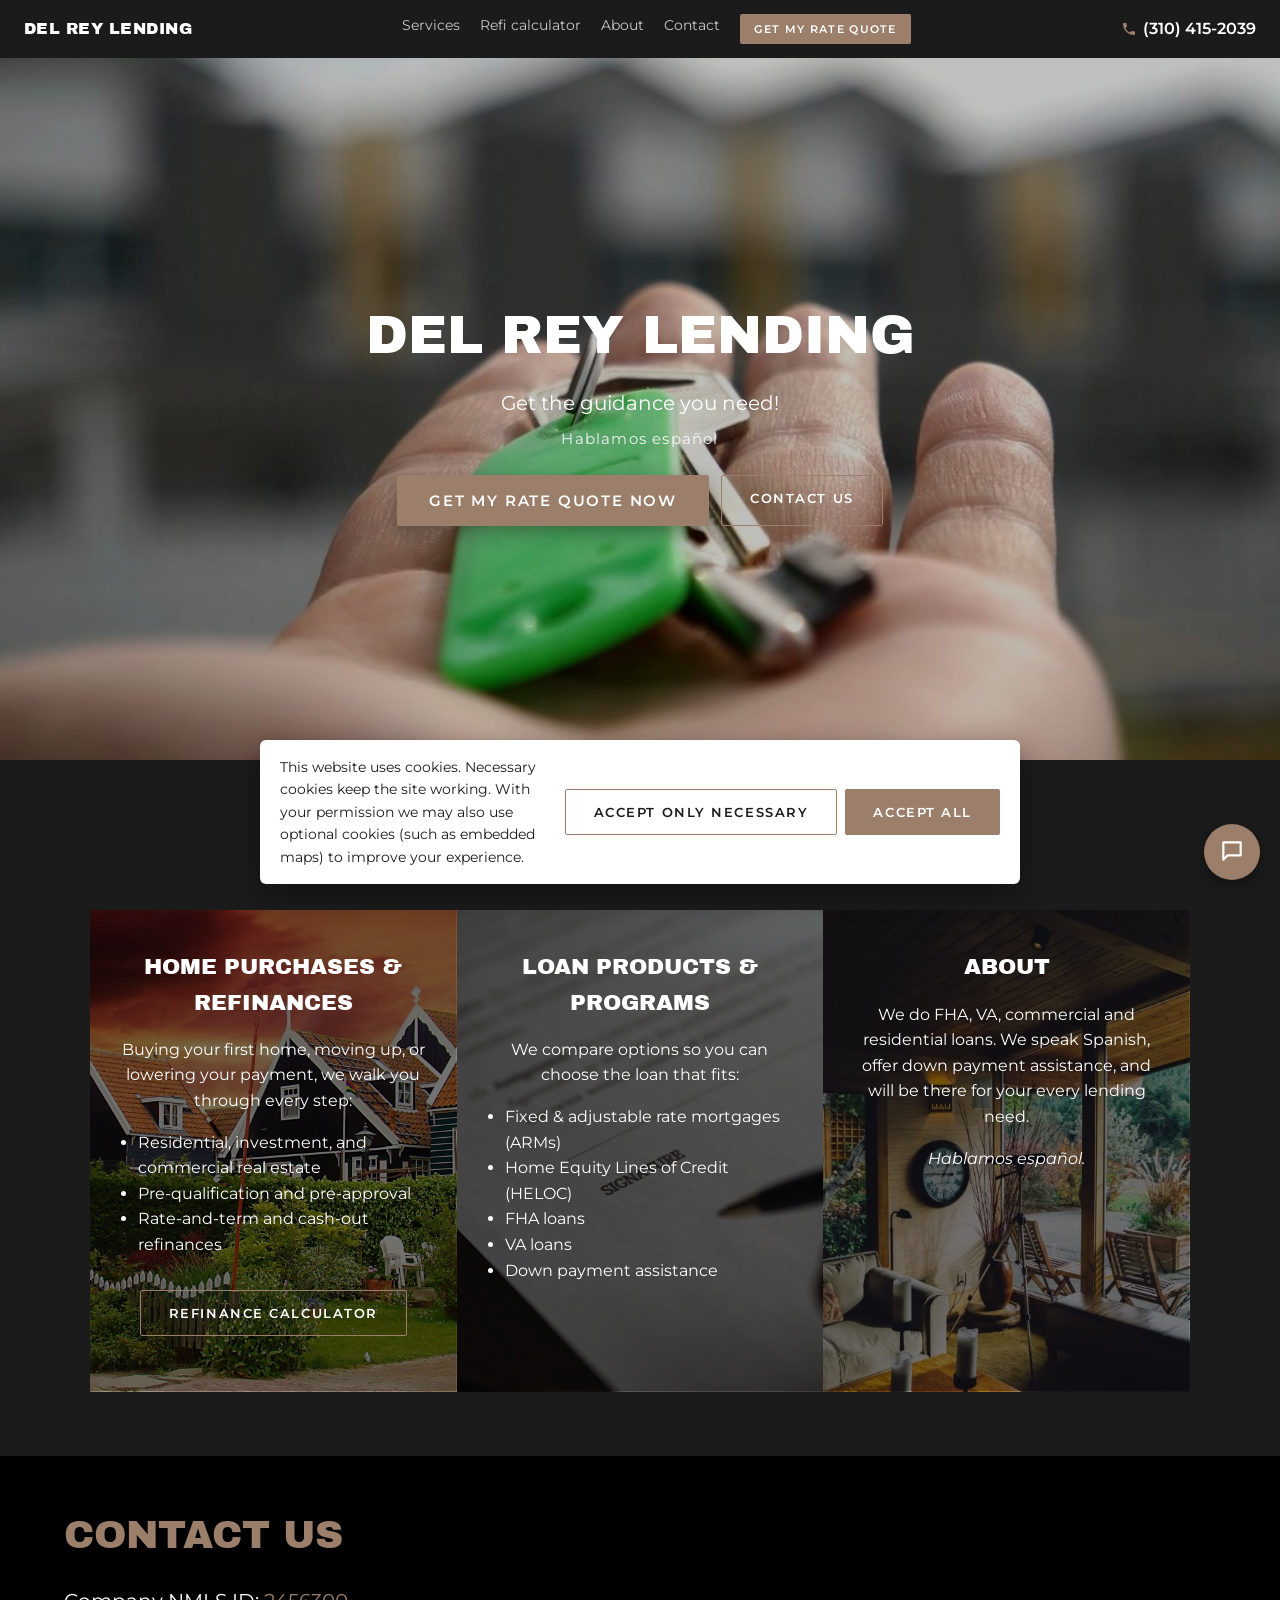
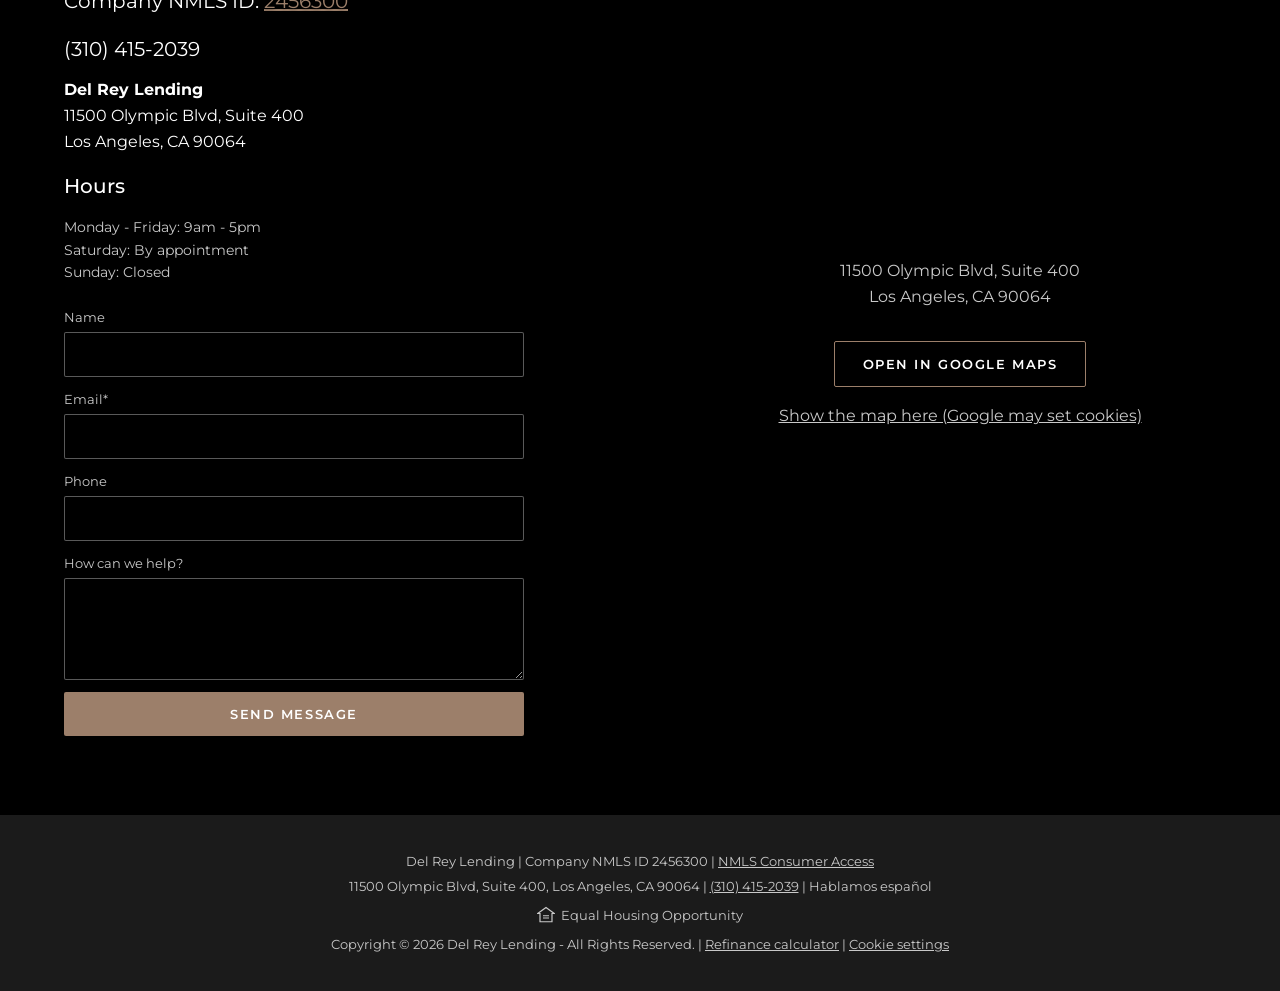
==== index.html @ fbd2c6ee "Del Rey Lending static site: quote wizard, refinance calculator, FAQ chat, cookie consent Co-Authore" ====
<!doctype html>
<html lang="en">
<head>
  <meta charset="utf-8">
  <meta name="viewport" content="width=device-width, initial-scale=1">
  <title>Del Rey Lending | Home Purchase &amp; Refinance Loans in Los Angeles</title>
  <meta name="description" content="Del Rey Lending (Company NMLS #2456300) helps Los Angeles families with home purchases, refinances, FHA, VA, fixed and adjustable rate mortgages.">
  <link rel="icon" href="data:image/svg+xml,%3Csvg xmlns='http://www.w3.org/2000/svg' viewBox='0 0 32 32'%3E%3Crect width='32' height='32' rx='6' fill='%239c7f6a'/%3E%3Cpath d='M6 16 16 7l10 9v9H6z' fill='%23fff'/%3E%3C/svg%3E">
  <link rel="preconnect" href="https://fonts.googleapis.com">
  <link rel="preconnect" href="https://fonts.gstatic.com" crossorigin>
  <link href="https://fonts.googleapis.com/css2?family=Archivo+Black&family=Montserrat:wght@400;500;600&display=swap" rel="stylesheet">
  <link rel="stylesheet" href="styles.css">
</head>
<body>
  <header class="topbar">
    <a href="#top" class="brand">DEL REY LENDING</a>
    <nav>
      <a href="#services">Services</a>
      <a href="refinance.html" data-calc>Refi calculator</a>
      <a href="#about">About</a>
      <a href="#contact">Contact</a>
      <button type="button" class="btn btn-small" data-quote>Get my rate quote</button>
    </nav>
    <a class="phone" href="tel:+13104152039" aria-label="Call (310) 415-2039"><svg viewBox="0 0 24 24" aria-hidden="true"><path d="M6.6 10.8a15.1 15.1 0 0 0 6.6 6.6l2.2-2.2a1 1 0 0 1 1-.25 11.4 11.4 0 0 0 3.6.57 1 1 0 0 1 1 1V20a1 1 0 0 1-1 1A17 17 0 0 1 3 4a1 1 0 0 1 1-1h3.5a1 1 0 0 1 1 1c0 1.25.2 2.45.57 3.57a1 1 0 0 1-.25 1z" fill="currentColor"/></svg>(310) 415-2039</a>
  </header>

  <main id="top">
    <section class="hero" style="background-image:linear-gradient(rgba(0,0,0,.25),rgba(0,0,0,.25)),url('img/hero.jpg')">
      <h1>Del Rey Lending</h1>
      <p>Get the guidance you need!</p>
      <p class="hero-es">Hablamos español</p>
      <div class="hero-actions">
        <button type="button" class="btn btn-quote" data-quote>Get my rate quote now</button>
        <a class="btn btn-ghost" href="#contact">Contact us</a>
      </div>
    </section>

    <section id="services" class="services">
      <h2>Services</h2>
      <div class="cards">
        <article class="card" style="background-image:linear-gradient(rgba(0,0,0,.55),rgba(0,0,0,.55)),url('img/services.jpg')">
          <h3>Home Purchases &amp; Refinances</h3>
          <p>Buying your first home, moving up, or lowering your payment, we walk you through every step:</p>
          <ul>
            <li>Residential, investment, and commercial real estate</li>
            <li>Pre-qualification and pre-approval</li>
            <li>Rate-and-term and cash-out refinances</li>
          </ul>
          <p><a class="btn btn-ghost card-btn" href="refinance.html" data-calc>Refinance calculator</a></p>
        </article>
        <article class="card" style="background-image:linear-gradient(rgba(0,0,0,.55),rgba(0,0,0,.55)),url('img/loans.jpg')">
          <h3>Loan Products &amp; Programs</h3>
          <p>We compare options so you can choose the loan that fits:</p>
          <ul>
            <li>Fixed &amp; adjustable rate mortgages (ARMs)</li>
            <li>Home Equity Lines of Credit (HELOC)</li>
            <li>FHA loans</li>
            <li>VA loans</li>
            <li>Down payment assistance</li>
          </ul>
        </article>
        <article id="about" class="card" style="background-image:linear-gradient(rgba(0,0,0,.55),rgba(0,0,0,.55)),url('img/about.jpg')">
          <h3>About</h3>
          <p>We do FHA, VA, commercial and residential loans. We speak Spanish, offer down payment assistance, and will be there for your every lending need.</p>
          <p class="es">Hablamos español.</p>
        </article>
      </div>
    </section>


    <section id="contact" class="contact" style="background-image:linear-gradient(rgba(0,0,0,.55),rgba(0,0,0,.55)),url('img/hero.jpg')">
      <div class="contact-info">
        <h2>Contact us</h2>
        <p class="nmls">Company NMLS ID: <a href="https://www.nmlsconsumeraccess.org/EntityDetails.aspx/COMPANY/2456300" target="_blank" rel="noopener">2456300</a></p>
        <p class="contact-phone"><a href="tel:+13104152039">(310) 415-2039</a></p>
        <address>
          <strong>Del Rey Lending</strong><br>
          11500 Olympic Blvd, Suite 400<br>
          Los Angeles, CA 90064
        </address>
        <h4>Hours</h4>
        <p class="hours">Monday - Friday: 9am - 5pm<br>Saturday: By appointment<br>Sunday: Closed</p>

        <form id="contact-form" class="contact-form" novalidate>
          <label>Name<input name="name" autocomplete="name" required></label>
          <label>Email*<input name="email" type="email" autocomplete="email" required></label>
          <label>Phone<input name="phone" type="tel" autocomplete="tel"></label>
          <label>How can we help?<textarea name="message" rows="4"></textarea></label>
          <label class="hp" aria-hidden="true">Leave blank<input name="company" tabindex="-1" autocomplete="off"></label>
          <button class="btn" type="submit">Send message</button>
          <p class="form-status" role="status"></p>
        </form>
      </div>
      <div class="map" id="map">
        <div class="map-placeholder">
          <p>11500 Olympic Blvd, Suite 400<br>Los Angeles, CA 90064</p>
          <a class="btn btn-ghost" href="https://www.google.com/maps/search/?api=1&query=11500+Olympic+Blvd+Suite+400+Los+Angeles+CA+90064" target="_blank" rel="noopener">Open in Google Maps</a>
          <button type="button" class="linklike" id="load-map">Show the map here (Google may set cookies)</button>
        </div>
      </div>
    </section>
  </main>

  <footer class="footer">
    <p>Del Rey Lending | Company NMLS ID 2456300 | <a href="https://www.nmlsconsumeraccess.org/EntityDetails.aspx/COMPANY/2456300" target="_blank" rel="noopener">NMLS Consumer Access</a></p>
    <p>11500 Olympic Blvd, Suite 400, Los Angeles, CA 90064 | <a href="tel:+13104152039">(310) 415-2039</a> | Hablamos español</p>
    <p class="eho"><svg viewBox="0 0 24 24" aria-hidden="true"><path d="M12 2 1 10h3v11h16V10h3z" fill="none" stroke="currentColor" stroke-width="1.6"/><path d="M8 13h8M8 16h8" stroke="currentColor" stroke-width="1.6"/></svg> Equal Housing Opportunity</p>
    <p>Copyright &copy; <span id="year"></span> Del Rey Lending - All Rights Reserved. | <a href="refinance.html" data-calc>Refinance calculator</a> | <button type="button" class="linklike" id="cookie-settings">Cookie settings</button></p>
  </footer>

  <!-- Cookie consent -->
  <div class="cookie" id="cookie" role="dialog" aria-live="polite" aria-label="Cookie consent" hidden>
    <p>This website uses cookies. Necessary cookies keep the site working. With your permission we may also use optional cookies (such as embedded maps) to improve your experience.</p>
    <div class="cookie-actions">
      <button type="button" class="btn btn-ghost" data-consent="necessary">Accept only necessary</button>
      <button type="button" class="btn" data-consent="all">Accept all</button>
    </div>
  </div>

  <!-- Rate quote wizard -->
  <div class="quote-backdrop" id="quote" hidden>
    <section class="quote" role="dialog" aria-modal="true" aria-labelledby="quote-title">
      <button type="button" class="quote-close" id="quote-close" aria-label="Close">&times;</button>
      <div class="quote-progress"><span id="quote-bar"></span></div>
      <form id="quote-form" novalidate>
        <div class="quote-step" id="quote-step"></div>
        <p class="quote-error" role="alert"></p>
        <div class="quote-nav">
          <button type="button" class="btn btn-ghost" id="quote-back">Back</button>
          <button type="submit" class="btn" id="quote-next">Next</button>
        </div>
      </form>
      <p class="quote-foot">Free, no obligation, and no credit check to get a quote. Prefer to talk? Call <a href="tel:+13104152039">(310) 415-2039</a>. Company NMLS ID 2456300. Equal Housing Opportunity.</p>
    </section>
  </div>

  <!-- Refinance calculator popup (the calculator itself lives in refinance.html) -->
  <div class="calc-backdrop" id="calc-modal" hidden>
    <section class="calc-pop" role="dialog" aria-modal="true" aria-label="Refinance calculator">
      <button type="button" class="quote-close" id="calc-close" aria-label="Close">&times;</button>
      <iframe id="calc-frame" title="Refinance calculator"></iframe>
    </section>
  </div>

  <!-- Chat -->
  <button class="chat-launch" id="chat-launch" aria-label="Open chat" aria-expanded="false">
    <svg viewBox="0 0 24 24" aria-hidden="true"><path d="M4 4h16v12H8l-4 4z" fill="none" stroke="currentColor" stroke-width="2" stroke-linejoin="round"/></svg>
  </button>
  <section class="chat" id="chat" aria-label="Chat with Del Rey Lending" hidden>
    <header class="chat-head">
      <div><strong>Del Rey Lending</strong><span>Ask us anything about home loans</span></div>
      <button type="button" class="chat-close" id="chat-close" aria-label="Close chat">&times;</button>
    </header>
    <div class="chat-log" id="chat-log" aria-live="polite"></div>
    <div class="chat-chips" id="chat-chips"></div>
    <form class="chat-input" id="chat-input">
      <input id="chat-text" placeholder="Type a question..." autocomplete="off" aria-label="Your question">
      <button type="submit" aria-label="Send">&#10148;</button>
    </form>
  </section>

  <script src="app.js"></script>
</body>
</html>
---- styles.css ----
:root {
  --accent: #9c7f6a;
  --accent-dark: #7f6553;
  --bg: #1b1b1b;
  --bg-deep: #000;
  --text: #fff;
  --muted: #c9c9c9;
  --head: "Archivo Black", Arial, sans-serif;
  --body: "Montserrat", Arial, sans-serif;
}

* { box-sizing: border-box; }
html { scroll-behavior: smooth; }
body { margin: 0; background: var(--bg); color: var(--text); font-family: var(--body); line-height: 1.6; }
a { color: inherit; }
h1, h2, h3 { font-family: var(--head); font-weight: 400; text-transform: uppercase; margin: 0 0 .5em; }
h2 { color: var(--accent); font-size: clamp(28px, 4vw, 39px); text-align: center; }

.topbar { position: sticky; top: 0; z-index: 20; display: flex; justify-content: space-between; align-items: center; gap: 16px; padding: 14px 24px; background: var(--bg); }
.brand { font-family: var(--head); text-decoration: none; letter-spacing: .03em; }
.topbar nav { display: flex; gap: 20px; font-size: 14px; }
.topbar nav a { text-decoration: none; color: var(--muted); }
.topbar nav a:hover { color: var(--text); }

.btn { display: inline-block; border: 0; cursor: pointer; padding: 14px 28px; background: var(--accent); color: #fff; font: 600 13px var(--body); letter-spacing: .12em; text-transform: uppercase; text-decoration: none; border-radius: 2px; }
.btn:hover { background: var(--accent-dark); }
.btn-ghost { background: transparent; border: 1px solid var(--accent); }
.btn-ghost:hover { background: rgba(156,127,106,.2); }
.linklike { background: none; border: 0; padding: 0; color: inherit; font: inherit; text-decoration: underline; cursor: pointer; }

.hero { min-height: 78vh; display: flex; flex-direction: column; align-items: center; justify-content: center; text-align: center; padding: 60px 16px; background: center/cover no-repeat; }
.hero h1 { font-size: clamp(34px, 6vw, 54px); color: #fff; margin: 0; }
.hero p { font-size: 20px; margin: 8px 0 24px; }

.services { padding: 64px 24px; }
.cards { display: grid; grid-template-columns: repeat(3, 1fr); max-width: 1100px; margin: 24px auto 0; }
.card { min-height: 460px; padding: 40px 28px; background: center/cover no-repeat; text-align: center; }
.card h3 { font-size: 22px; }
.card ul { text-align: left; display: inline-block; margin: 0; padding-left: 20px; }

.contact { display: grid; grid-template-columns: 1fr 1fr; background: var(--bg-deep) center/cover no-repeat fixed; }
.contact-info { text-shadow: 0 1px 3px rgba(0,0,0,.6); }
.contact-form input, .contact-form textarea { background: rgba(0,0,0,.45); border-color: rgba(255,255,255,.35); }
.map { background: transparent; }
.map-placeholder { background: transparent; }
.contact-info { padding: 48px clamp(16px, 5vw, 72px); }
.contact-info h2 { text-align: left; }
.nmls { font-size: 20px; margin: 0 0 16px; }
.nmls a { color: var(--accent); }
address { font-style: normal; margin-bottom: 16px; }
.hours { color: var(--muted); font-size: 14px; }
h4 { font-weight: 500; font-size: 20px; margin: 16px 0 4px; }

.contact-form { display: grid; gap: 12px; margin-top: 24px; max-width: 460px; }
.contact-form label { display: grid; gap: 4px; font-size: 13px; color: var(--muted); }
input, textarea { width: 100%; padding: 12px; background: #141414; border: 1px solid #3a3a3a; color: #fff; font: 15px var(--body); border-radius: 2px; }
input:focus, textarea:focus { outline: 2px solid var(--accent); border-color: transparent; }
.hp { position: absolute; left: -9999px; }
.form-status { min-height: 1.4em; margin: 0; font-size: 14px; }
.form-status.ok { color: #9fd49f; }
.form-status.err { color: #f0a3a3; }

.map { min-height: 420px; }
.map iframe { width: 100%; height: 100%; min-height: 420px; border: 0; display: block; }
.map-placeholder { height: 100%; min-height: 420px; display: flex; flex-direction: column; align-items: center; justify-content: center; gap: 16px; text-align: center; padding: 24px; color: var(--muted); }

.footer { padding: 32px 16px; text-align: center; font-size: 13px; color: var(--muted); }
.footer p { margin: 4px 0; }
.eho { display: inline-flex; align-items: center; gap: 6px; }
.eho svg { width: 18px; height: 18px; }

.phone { display: inline-flex; align-items: center; gap: 6px; text-decoration: none; font-weight: 600; white-space: nowrap; }
.phone svg { width: 16px; height: 16px; color: var(--accent); }
.hero-es { font-size: 15px !important; letter-spacing: .08em; margin: -16px 0 24px !important; opacity: .9; }
.es { font-style: italic; }
.contact-phone { font-size: 20px; margin: 0 0 12px; }
.contact-phone a { text-decoration: none; }

/* Refinance calculator */
.calc { padding: 64px 24px; background: #111; }
.calc-intro { text-align: center; color: var(--muted); max-width: 640px; margin: 0 auto 32px; }
.calc-wrap { display: grid; grid-template-columns: minmax(0, 1fr) minmax(0, 1.1fr); gap: 32px; max-width: 1100px; margin: 0 auto; }
.calc-form { display: grid; gap: 16px; }
.calc fieldset { border: 1px solid #333; border-radius: 6px; padding: 16px 18px 6px; margin: 0; display: grid; grid-template-columns: 1fr 1fr; gap: 0 14px; }
.calc legend { color: var(--accent); font-weight: 600; padding: 0 6px; text-transform: uppercase; font-size: 13px; letter-spacing: .08em; }
.calc label { display: grid; align-content: start; gap: 4px; font-size: 13px; color: var(--muted); margin-bottom: 12px; }
.calc label.check { grid-column: 1 / -1; display: flex; gap: 8px; align-items: center; }
.calc label.check input { width: auto; }
.calc select { width: 100%; padding: 12px; background: #141414; border: 1px solid #3a3a3a; color: #fff; font: 15px var(--body); border-radius: 2px; }
.tiles { display: grid; grid-template-columns: repeat(3, 1fr); gap: 10px; }
.tile { background: #1f1f1f; border-radius: 6px; padding: 14px; display: grid; gap: 4px; }
.tile span { font-size: 12px; color: var(--muted); text-transform: uppercase; letter-spacing: .06em; }
.tile strong { font-size: 22px; font-weight: 600; font-variant-numeric: tabular-nums; }
.tile.hl { background: var(--accent); }
.tile.hl span { color: #fff; }
.good { color: #9fd49f; } .bad { color: #f0a3a3; }
.tile.hl .good, .tile.hl .bad { color: #fff; }
.calc-summary { margin: 16px 0; line-height: 1.6; }
.calc-cta { display: flex; gap: 10px; flex-wrap: wrap; }
.calc-note { max-width: 1100px; margin: 24px auto 0; font-size: 12px; color: #8a8a8a; }

.calc-estimate { max-width: 1100px; margin: 0 auto 24px; padding: 14px 18px; border-left: 4px solid var(--accent); background: #1f1a16; border-radius: 4px; }
.calc-estimate a { color: var(--accent); }
.calc label small { color: #b39c8a; font-size: 11px; }
.card-btn { margin-top: 16px; }
.calc-backdrop { position: fixed; inset: 0; z-index: 60; background: rgba(0,0,0,.7); display: flex; align-items: center; justify-content: center; padding: 16px; }
.calc-backdrop[hidden] { display: none; }
.calc-pop { position: relative; width: min(1180px, 100%); height: min(900px, calc(100vh - 32px)); background: #111; border-radius: 10px; overflow: hidden; box-shadow: 0 20px 60px rgba(0,0,0,.6); }
.calc-pop iframe { width: 100%; height: 100%; border: 0; display: block; }
.calc-pop .quote-close { color: #fff; z-index: 2; }
html.embed .topbar, html.embed .footer { display: none; }
html.embed body { background: #111; }
html.embed .calc { padding: 28px 20px; }
.calc-page .calc { min-height: calc(100vh - 160px); }

/* Rate quote */
.hero-actions { display: flex; gap: 12px; flex-wrap: wrap; justify-content: center; }
.btn-quote { font-size: 15px; padding: 16px 32px; box-shadow: 0 6px 20px rgba(0,0,0,.35); }
.btn-small { padding: 8px 14px; font-size: 11px; }
.quote-backdrop { position: fixed; inset: 0; z-index: 60; background: rgba(0,0,0,.65); display: flex; align-items: center; justify-content: center; padding: 16px; }
.quote-backdrop[hidden] { display: none; }
.quote { position: relative; width: min(560px, 100%); max-height: calc(100vh - 32px); overflow-y: auto; background: #fff; color: #1b1b1b; border-radius: 10px; padding: 36px 32px 20px; box-shadow: 0 20px 60px rgba(0,0,0,.5); }
.quote-close { position: absolute; top: 8px; right: 12px; background: none; border: 0; font-size: 30px; cursor: pointer; color: #555; }
.quote-progress { height: 6px; background: #eee; border-radius: 3px; overflow: hidden; margin-bottom: 24px; }
.quote-progress span { display: block; height: 100%; width: 0; background: var(--accent); transition: width .25s; }
.quote h3 { color: #1b1b1b; font-size: 22px; text-align: center; }
.quote-sub { text-align: center; color: #555; margin: -4px 0 20px; font-size: 14px; }
.quote-options { display: grid; grid-template-columns: 1fr 1fr; gap: 10px; }
.quote-option { padding: 16px 12px; border: 2px solid #ddd3cb; background: #fff; border-radius: 6px; font: 600 15px var(--body); color: #1b1b1b; cursor: pointer; }
.quote-option:hover, .quote-option[aria-pressed="true"] { border-color: var(--accent); background: #f6f1ed; }
.quote input, .quote select { background: #fff; color: #1b1b1b; border: 1px solid #cfc6bf; font-size: 16px; }
.quote label { display: grid; gap: 4px; font-size: 13px; color: #444; margin-bottom: 10px; }
.quote label.check { display: flex; gap: 8px; align-items: flex-start; }
.quote label.check input { width: auto; margin-top: 3px; }
.quote-error { color: #b42318; min-height: 1.2em; font-size: 14px; margin: 8px 0 0; }
.quote-nav { display: flex; justify-content: space-between; gap: 10px; margin-top: 8px; }
.quote-nav .btn-ghost { color: var(--accent-dark); }
.quote-foot { font-size: 11px; color: #777; text-align: center; margin: 16px 0 0; }

/* Cookie banner */
.cookie { position: fixed; left: 16px; right: 16px; bottom: 16px; z-index: 50; max-width: 760px; margin: 0 auto; display: flex; gap: 16px; align-items: center; padding: 16px 20px; background: #fff; color: #1b1b1b; border-radius: 6px; box-shadow: 0 8px 30px rgba(0,0,0,.4); font-size: 14px; }
.cookie[hidden] { display: none; }
.cookie p { margin: 0; flex: 1; }
.cookie-actions { display: flex; gap: 8px; flex-shrink: 0; }
.cookie .btn-ghost { color: #1b1b1b; }

/* Chat */
.chat-launch { position: fixed; right: 20px; bottom: 20px; z-index: 40; width: 56px; height: 56px; border-radius: 50%; border: 0; background: var(--accent); color: #fff; cursor: pointer; box-shadow: 0 4px 16px rgba(0,0,0,.4); }
.chat-launch svg { width: 26px; height: 26px; }
.chat { position: fixed; right: 20px; bottom: 88px; z-index: 45; width: min(380px, calc(100vw - 32px)); height: min(560px, calc(100vh - 120px)); display: flex; flex-direction: column; background: #fff; color: #1b1b1b; border-radius: 10px; overflow: hidden; box-shadow: 0 10px 40px rgba(0,0,0,.5); }
.chat[hidden] { display: none; }
.chat-head { display: flex; justify-content: space-between; align-items: center; padding: 12px 16px; background: var(--accent); color: #fff; }
.chat-head span { display: block; font-size: 12px; opacity: .9; }
.chat-close { background: none; border: 0; color: #fff; font-size: 26px; cursor: pointer; line-height: 1; }
.chat-log { flex: 1; overflow-y: auto; padding: 16px; display: flex; flex-direction: column; gap: 10px; font-size: 14px; }
.msg { max-width: 85%; padding: 10px 12px; border-radius: 10px; white-space: pre-line; }
.msg.bot { background: #f1ece8; align-self: flex-start; border-bottom-left-radius: 2px; }
.msg.user { background: var(--accent); color: #fff; align-self: flex-end; border-bottom-right-radius: 2px; }
.msg small { display: block; margin-top: 6px; color: #6d6d6d; font-size: 11px; }
.chat-chips { display: flex; flex-wrap: wrap; gap: 6px; padding: 0 16px 8px; }
.chip { border: 1px solid var(--accent); background: #fff; color: var(--accent-dark); border-radius: 999px; padding: 6px 10px; font: 12px var(--body); cursor: pointer; }
.chip:hover { background: #f1ece8; }
.chat-input { display: flex; border-top: 1px solid #e2e2e2; }
.chat-input input { border: 0; background: #fff; color: #1b1b1b; border-radius: 0; }
.chat-input input:focus { outline: none; }
.chat-input button { border: 0; background: none; color: var(--accent); font-size: 20px; padding: 0 16px; cursor: pointer; }
.chat-lead { display: grid; gap: 8px; background: #f8f5f2; padding: 12px; border-radius: 8px; }
.chat-lead input, .chat-lead textarea { background: #fff; color: #1b1b1b; border: 1px solid #d6cfc9; padding: 8px; font-size: 14px; }
.chat-lead label { font-size: 12px; display: flex; gap: 6px; align-items: flex-start; }
.chat-lead label input { width: auto; margin-top: 2px; }
.chat-lead .btn { padding: 10px; }

@media (max-width: 480px) {
  .calc fieldset { grid-template-columns: 1fr; }
  .tile strong { font-size: 18px; }
}
@media (max-width: 860px) {
  .cards, .contact { grid-template-columns: 1fr; }
  .contact { background-attachment: scroll; }
  .card { min-height: 0; }
  .topbar nav { display: none; }
  .calc-wrap { grid-template-columns: 1fr; }
  .tiles { grid-template-columns: 1fr 1fr; }
  .cookie { flex-direction: column; align-items: stretch; }
  .cookie-actions { flex-direction: column; }
  .quote { padding: 32px 18px 16px; }
  .quote-options { grid-template-columns: 1fr; }
}
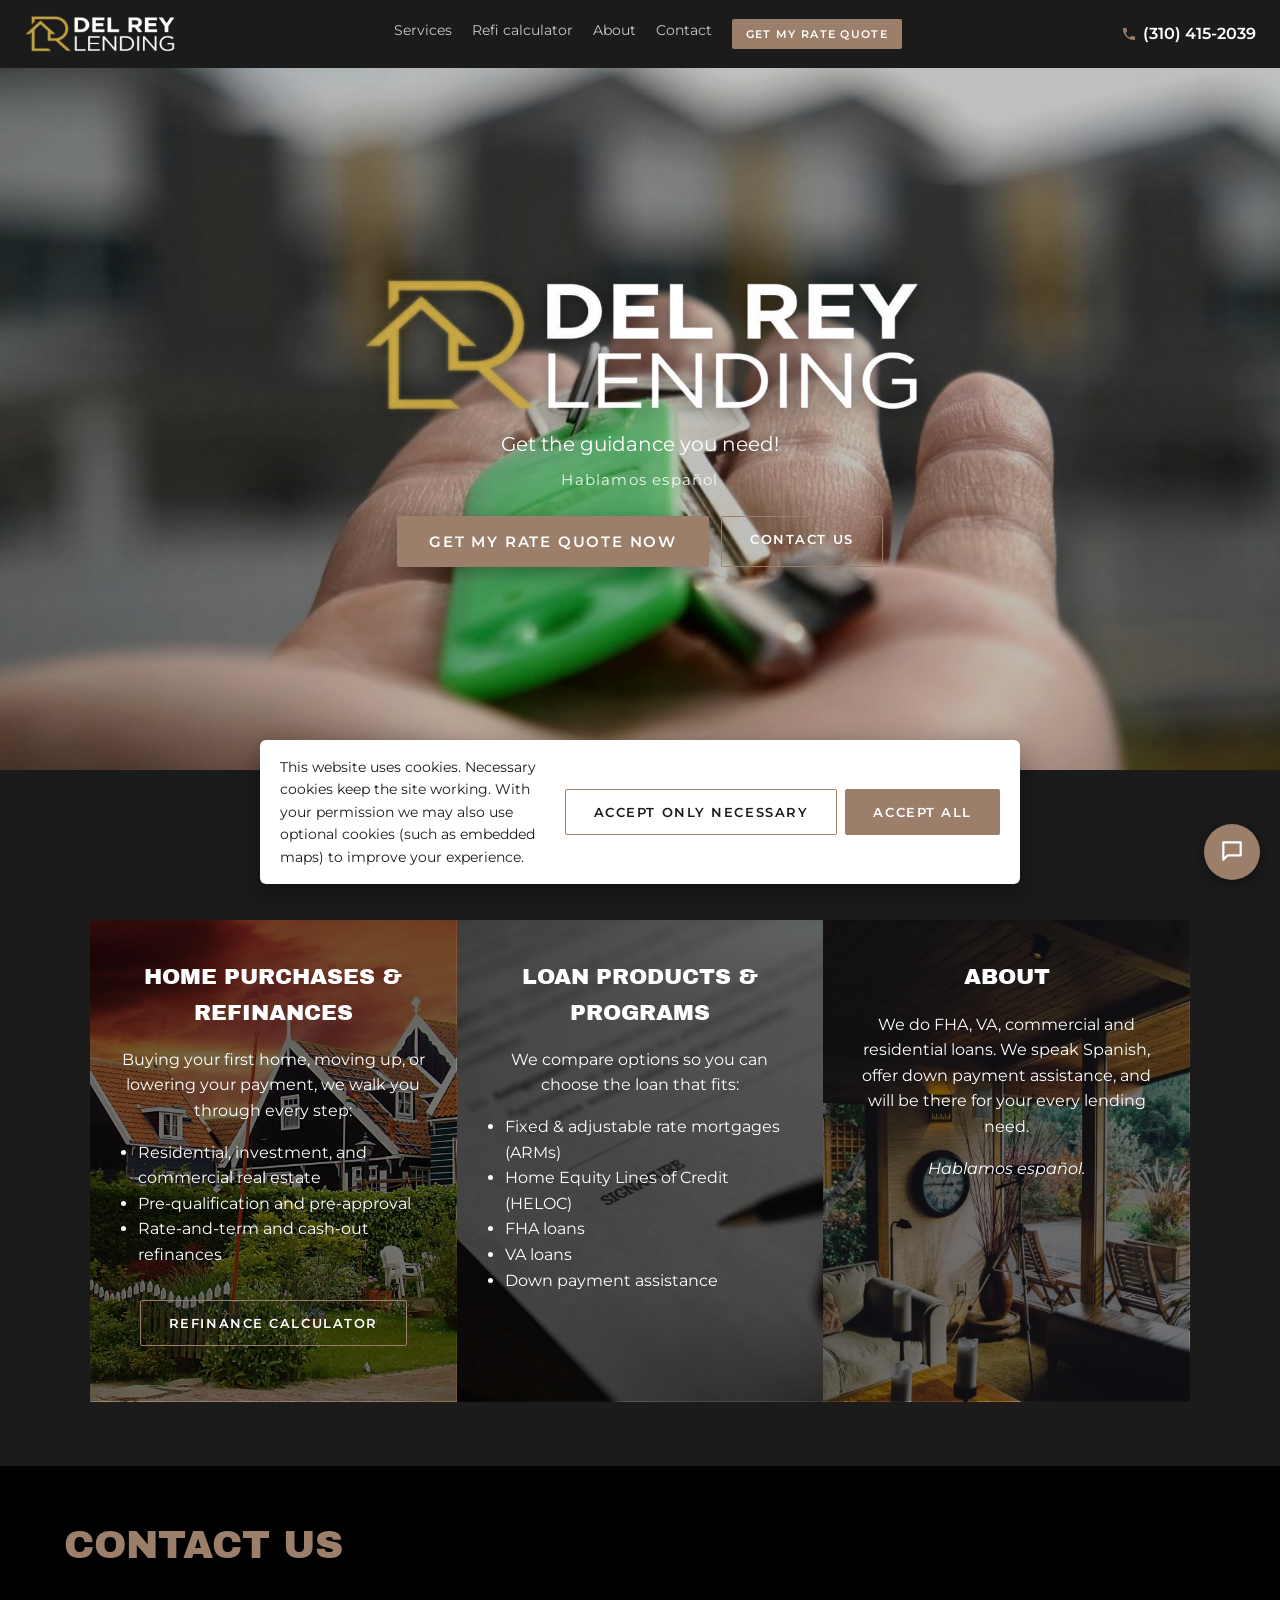
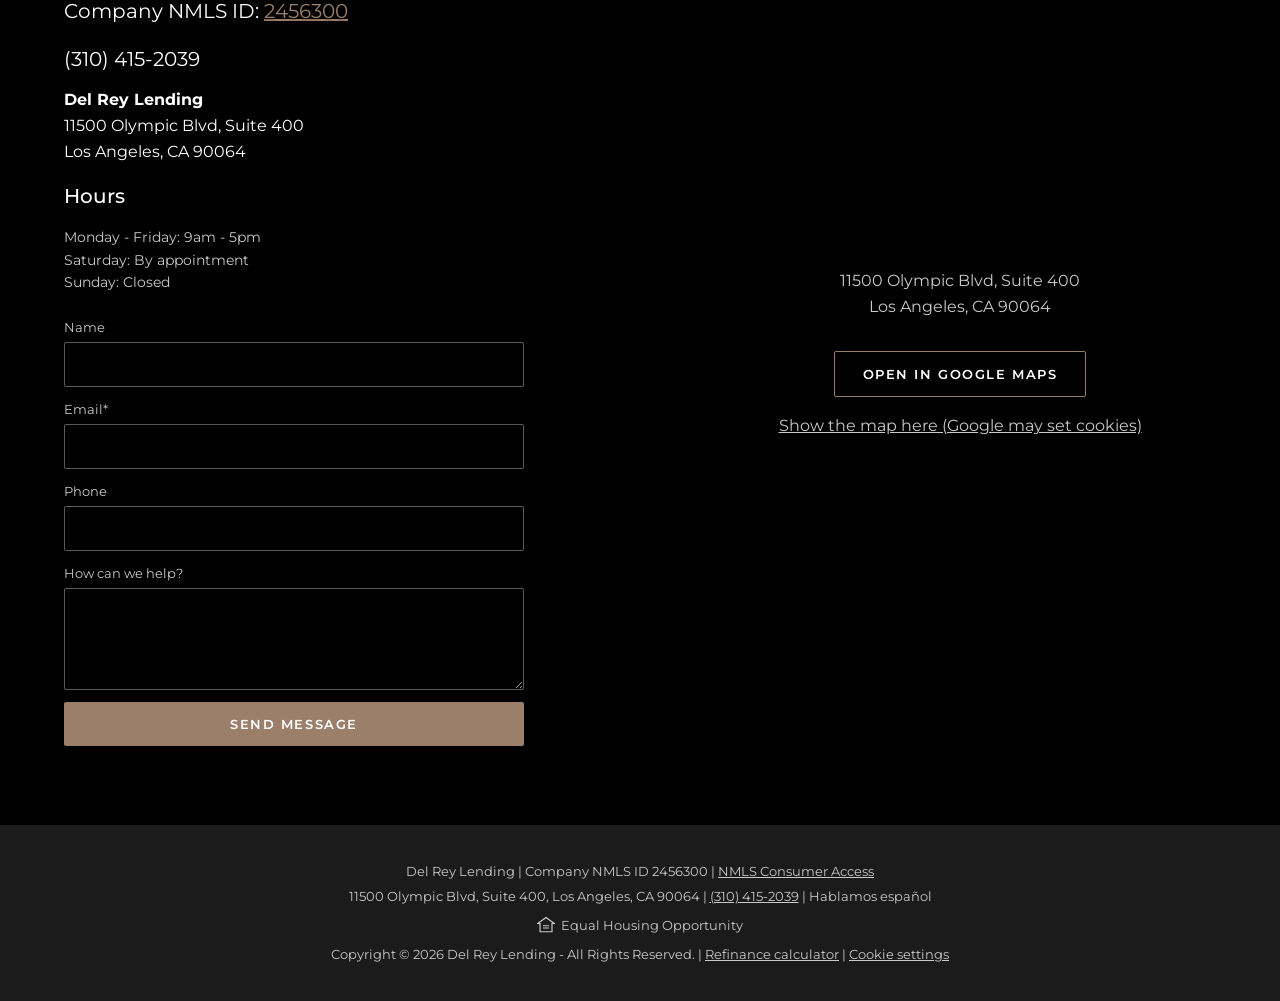
==== commit b820b123: "Add Del Rey logo, California-only ZIP check, chatbot state answer Co-Authored-By: Claude Opus 5.5 <n" ====
--- a/index.html
+++ b/index.html
@@ -5,7 +5,8 @@
   <meta name="viewport" content="width=device-width, initial-scale=1">
   <title>Del Rey Lending | Home Purchase &amp; Refinance Loans in Los Angeles</title>
   <meta name="description" content="Del Rey Lending (Company NMLS #2456300) helps Los Angeles families with home purchases, refinances, FHA, VA, fixed and adjustable rate mortgages.">
-  <link rel="icon" href="data:image/svg+xml,%3Csvg xmlns='http://www.w3.org/2000/svg' viewBox='0 0 32 32'%3E%3Crect width='32' height='32' rx='6' fill='%239c7f6a'/%3E%3Cpath d='M6 16 16 7l10 9v9H6z' fill='%23fff'/%3E%3C/svg%3E">
+  <link rel="icon" type="image/png" href="favicon.png">
+  <link rel="apple-touch-icon" href="img/mark.png">
   <link rel="preconnect" href="https://fonts.googleapis.com">
   <link rel="preconnect" href="https://fonts.gstatic.com" crossorigin>
   <link href="https://fonts.googleapis.com/css2?family=Archivo+Black&family=Montserrat:wght@400;500;600&display=swap" rel="stylesheet">
@@ -13,7 +14,7 @@
 </head>
 <body>
   <header class="topbar">
-    <a href="#top" class="brand">DEL REY LENDING</a>
+    <a href="#top" class="brand"><img src="img/logo-white.png" alt="Del Rey Lending" width="151" height="40"></a>
     <nav>
       <a href="#services">Services</a>
       <a href="refinance.html" data-calc>Refi calculator</a>
@@ -26,7 +27,7 @@
 
   <main id="top">
     <section class="hero" style="background-image:linear-gradient(rgba(0,0,0,.25),rgba(0,0,0,.25)),url('img/hero.jpg')">
-      <h1>Del Rey Lending</h1>
+      <h1 class="hero-logo"><img src="img/logo-white.png" alt="Del Rey Lending" width="560" height="149"></h1>
       <p>Get the guidance you need!</p>
       <p class="hero-es">Hablamos español</p>
       <div class="hero-actions">
@@ -121,6 +122,7 @@
   <div class="quote-backdrop" id="quote" hidden>
     <section class="quote" role="dialog" aria-modal="true" aria-labelledby="quote-title">
       <button type="button" class="quote-close" id="quote-close" aria-label="Close">&times;</button>
+      <img class="quote-logo" src="img/logo.png" alt="Del Rey Lending" width="150" height="40">
       <div class="quote-progress"><span id="quote-bar"></span></div>
       <form id="quote-form" novalidate>
         <div class="quote-step" id="quote-step"></div>
--- a/styles.css
+++ b/styles.css
@@ -20,6 +20,10 @@
 .brand { font-family: var(--head); text-decoration: none; letter-spacing: .03em; }
 .topbar nav { display: flex; gap: 20px; font-size: 14px; }
 .topbar nav a { text-decoration: none; color: var(--muted); }
+.brand img { display: block; height: 40px; width: auto; }
+.hero-logo { margin: 0 0 8px; line-height: 0; }
+.hero-logo img { width: min(560px, 82vw); height: auto; filter: drop-shadow(0 2px 10px rgba(0,0,0,.55)); }
+.quote-logo { display: block; height: 34px; width: auto; margin: 0 auto 16px; }
 .topbar nav a:hover { color: var(--text); }
 
 .btn { display: inline-block; border: 0; cursor: pointer; padding: 14px 28px; background: var(--accent); color: #fff; font: 600 13px var(--body); letter-spacing: .12em; text-transform: uppercase; text-decoration: none; border-radius: 2px; }
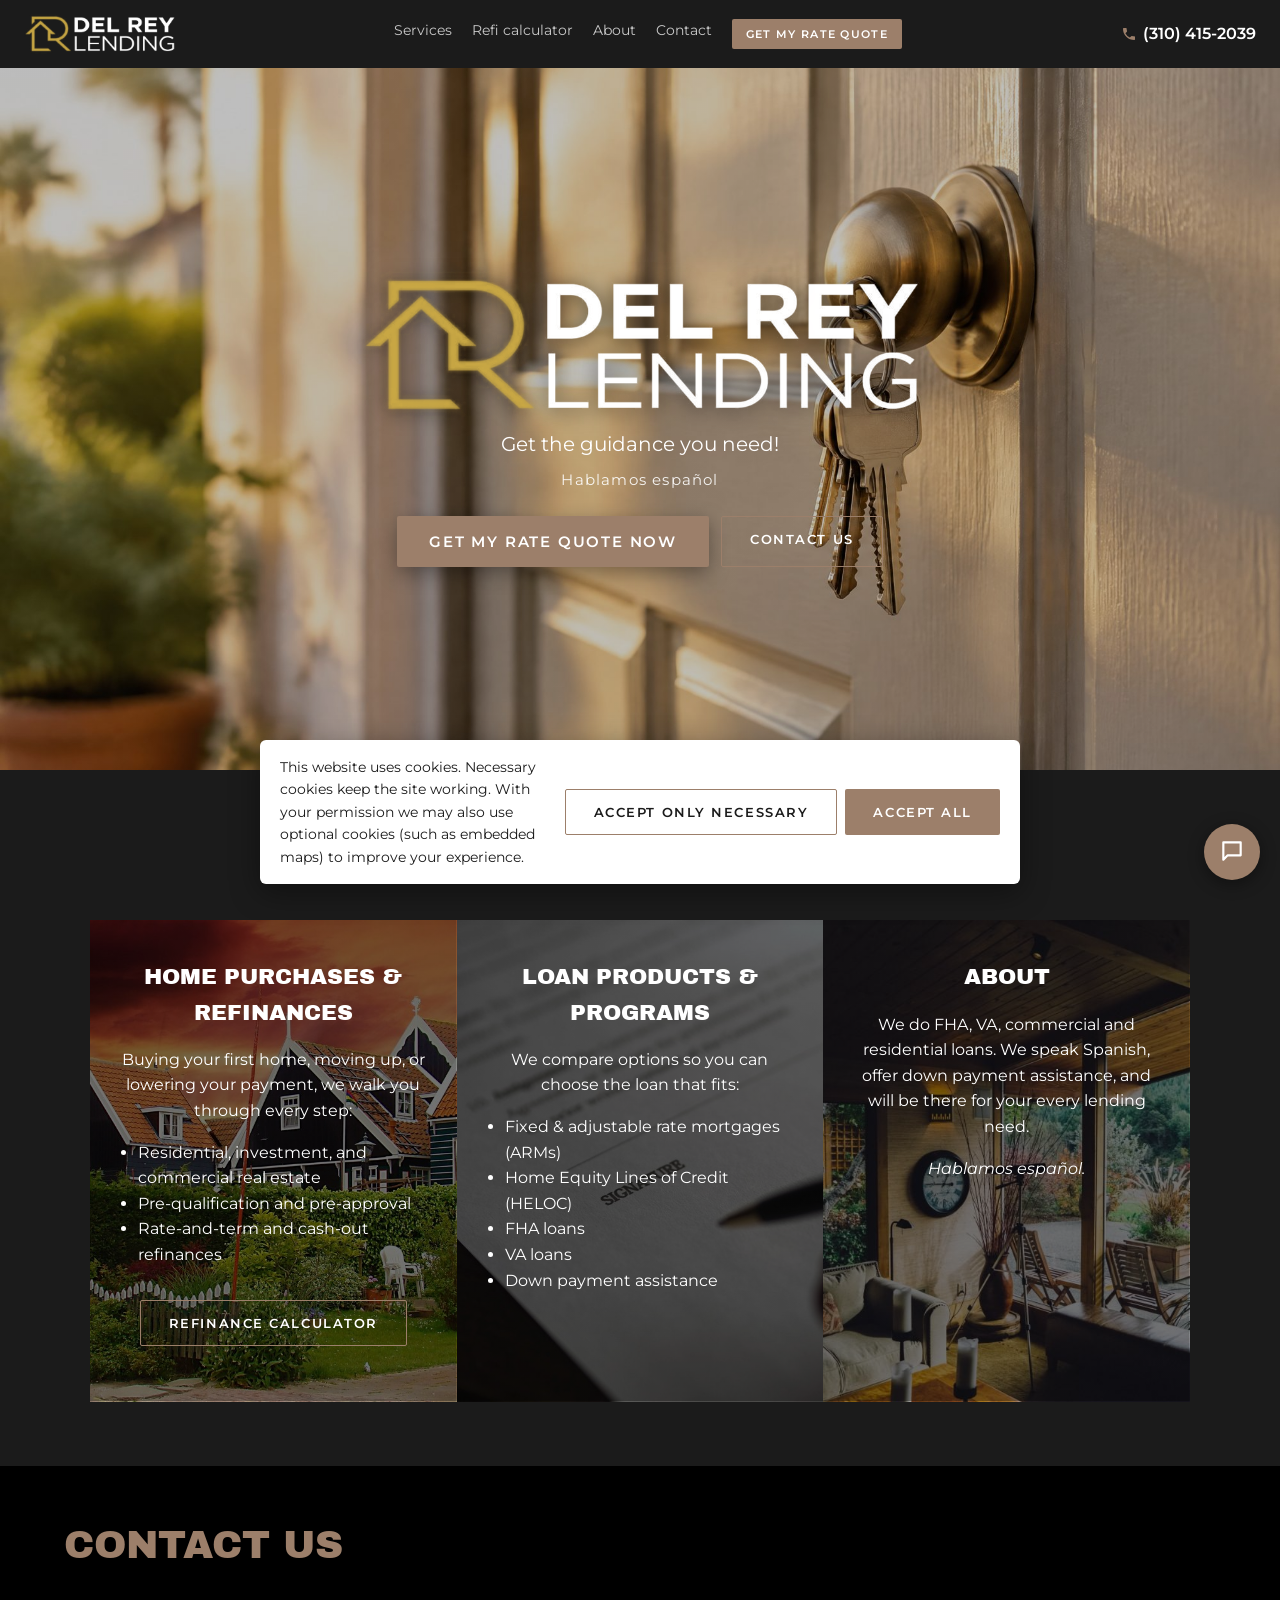
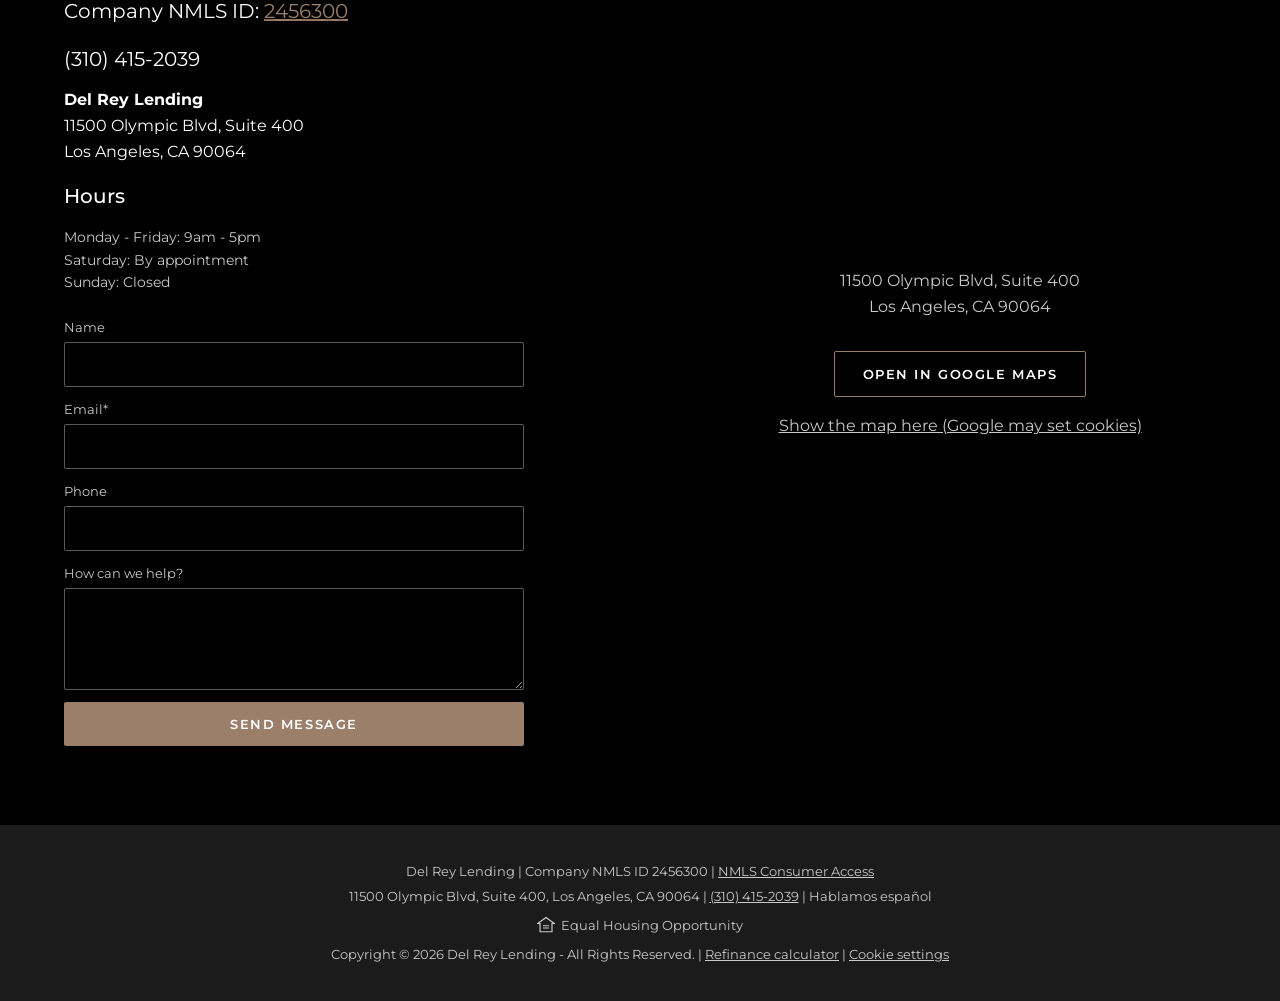
==== commit f97cda93: "Hero: keys on door knob (Higgsfield); service cards slide in on scroll Co-Authored-By: Claude Opus 5" ====
--- a/index.html
+++ b/index.html
@@ -10,7 +10,7 @@
   <link rel="preconnect" href="https://fonts.googleapis.com">
   <link rel="preconnect" href="https://fonts.gstatic.com" crossorigin>
   <link href="https://fonts.googleapis.com/css2?family=Archivo+Black&family=Montserrat:wght@400;500;600&display=swap" rel="stylesheet">
-  <link rel="stylesheet" href="styles.css">
+  <link rel="stylesheet" href="styles.css?v=202610091740">
 </head>
 <body>
   <header class="topbar">
@@ -161,6 +161,6 @@
     </form>
   </section>
 
-  <script src="app.js"></script>
+  <script src="app.js?v=202610091740"></script>
 </body>
 </html>
--- a/styles.css
+++ b/styles.css
@@ -32,11 +32,18 @@
 .btn-ghost:hover { background: rgba(156,127,106,.2); }
 .linklike { background: none; border: 0; padding: 0; color: inherit; font: inherit; text-decoration: underline; cursor: pointer; }
 
-.hero { min-height: 78vh; display: flex; flex-direction: column; align-items: center; justify-content: center; text-align: center; padding: 60px 16px; background: center/cover no-repeat; }
+.hero { background-position: 70% center !important; min-height: 78vh; display: flex; flex-direction: column; align-items: center; justify-content: center; text-align: center; padding: 60px 16px; background: center/cover no-repeat; }
 .hero h1 { font-size: clamp(34px, 6vw, 54px); color: #fff; margin: 0; }
 .hero p { font-size: 20px; margin: 8px 0 24px; }
 
-.services { padding: 64px 24px; }
+.services { padding: 64px 24px; overflow-x: hidden; }
+/* Scroll-in animation (classes are added by app.js, so cards stay visible without JS) */
+.card.reveal { opacity: 0; transition: transform .9s cubic-bezier(.2,.7,.2,1), opacity .9s ease; }
+.card.reveal.from-left { transform: translateX(-120px); }
+.card.reveal.from-right { transform: translateX(120px); }
+.card.reveal.from-below { transform: translateY(60px); transition-delay: .15s; }
+.card.reveal.in { opacity: 1; transform: none; }
+@media (prefers-reduced-motion: reduce) { .card.reveal { transition: opacity .4s ease; transform: none !important; } }
 .cards { display: grid; grid-template-columns: repeat(3, 1fr); max-width: 1100px; margin: 24px auto 0; }
 .card { min-height: 460px; padding: 40px 28px; background: center/cover no-repeat; text-align: center; }
 .card h3 { font-size: 22px; }
@@ -95,6 +102,9 @@
 .tile { background: #1f1f1f; border-radius: 6px; padding: 14px; display: grid; gap: 4px; }
 .tile span { font-size: 12px; color: var(--muted); text-transform: uppercase; letter-spacing: .06em; }
 .tile strong { font-size: 22px; font-weight: 600; font-variant-numeric: tabular-nums; }
+.tile small { font-size: 11px; color: var(--muted); }
+.calc .escrow-fields { grid-column: 1 / -1; display: grid; grid-template-columns: 1fr 1fr; gap: 0 14px; }
+.calc .escrow-fields[hidden] { display: none; }
 .tile.hl { background: var(--accent); }
 .tile.hl span { color: #fff; }
 .good { color: #9fd49f; } .bad { color: #f0a3a3; }
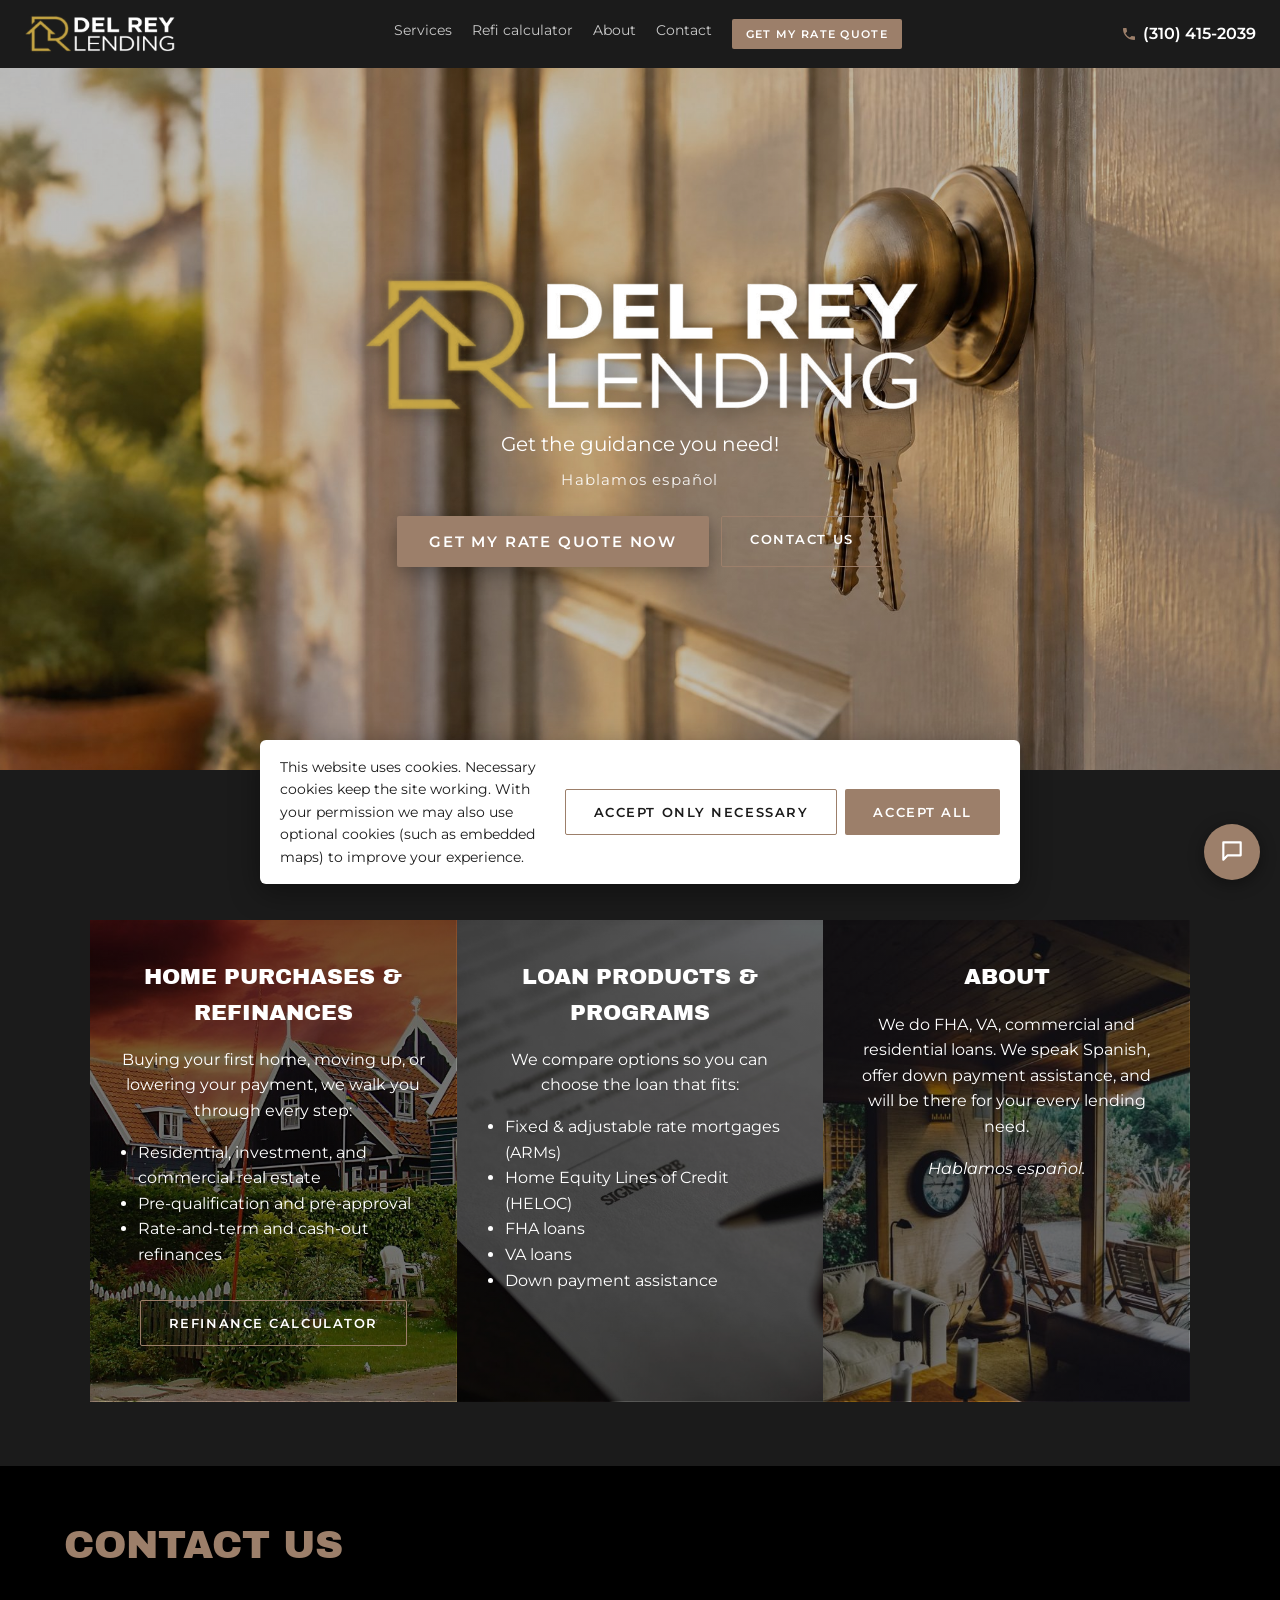
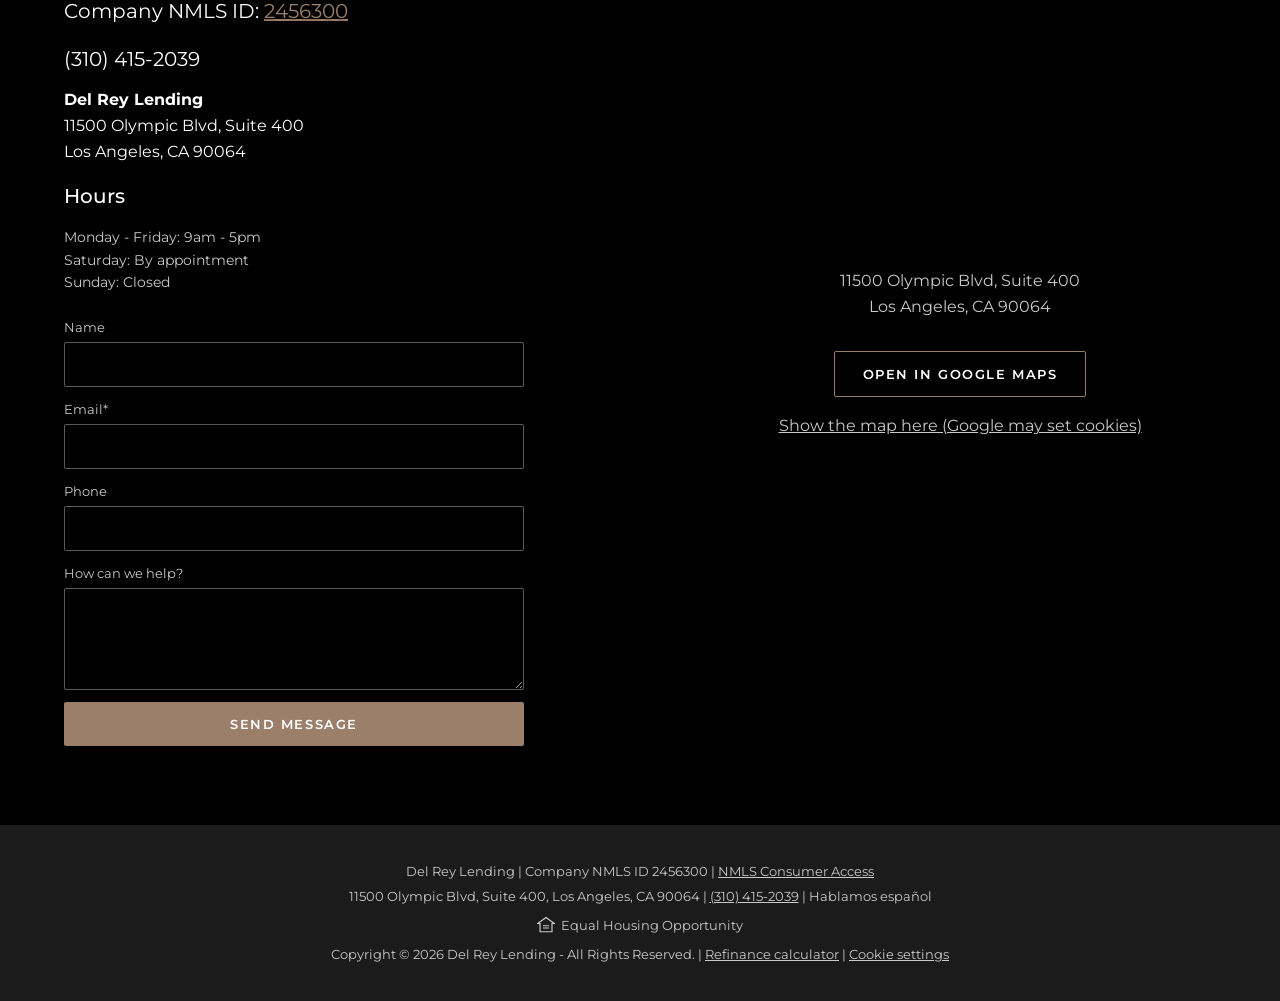
==== commit 1b9da71f: "Hero: key inserted in knob; keep earlier ring-hook version in brand/hero-versions Co-Authored-By: Cl" ====
--- a/index.html
+++ b/index.html
@@ -26,7 +26,7 @@
   </header>
 
   <main id="top">
-    <section class="hero" style="background-image:linear-gradient(rgba(0,0,0,.25),rgba(0,0,0,.25)),url('img/hero.jpg')">
+    <section class="hero" style="background-image:linear-gradient(rgba(0,0,0,.25),rgba(0,0,0,.25)),url('img/hero.jpg?v=202610091743')">
       <h1 class="hero-logo"><img src="img/logo-white.png" alt="Del Rey Lending" width="560" height="149"></h1>
       <p>Get the guidance you need!</p>
       <p class="hero-es">Hablamos español</p>
@@ -69,7 +69,7 @@
     </section>
 
 
-    <section id="contact" class="contact" style="background-image:linear-gradient(rgba(0,0,0,.55),rgba(0,0,0,.55)),url('img/hero.jpg')">
+    <section id="contact" class="contact" style="background-image:linear-gradient(rgba(0,0,0,.55),rgba(0,0,0,.55)),url('img/hero.jpg?v=202610091743')">
       <div class="contact-info">
         <h2>Contact us</h2>
         <p class="nmls">Company NMLS ID: <a href="https://www.nmlsconsumeraccess.org/EntityDetails.aspx/COMPANY/2456300" target="_blank" rel="noopener">2456300</a></p>
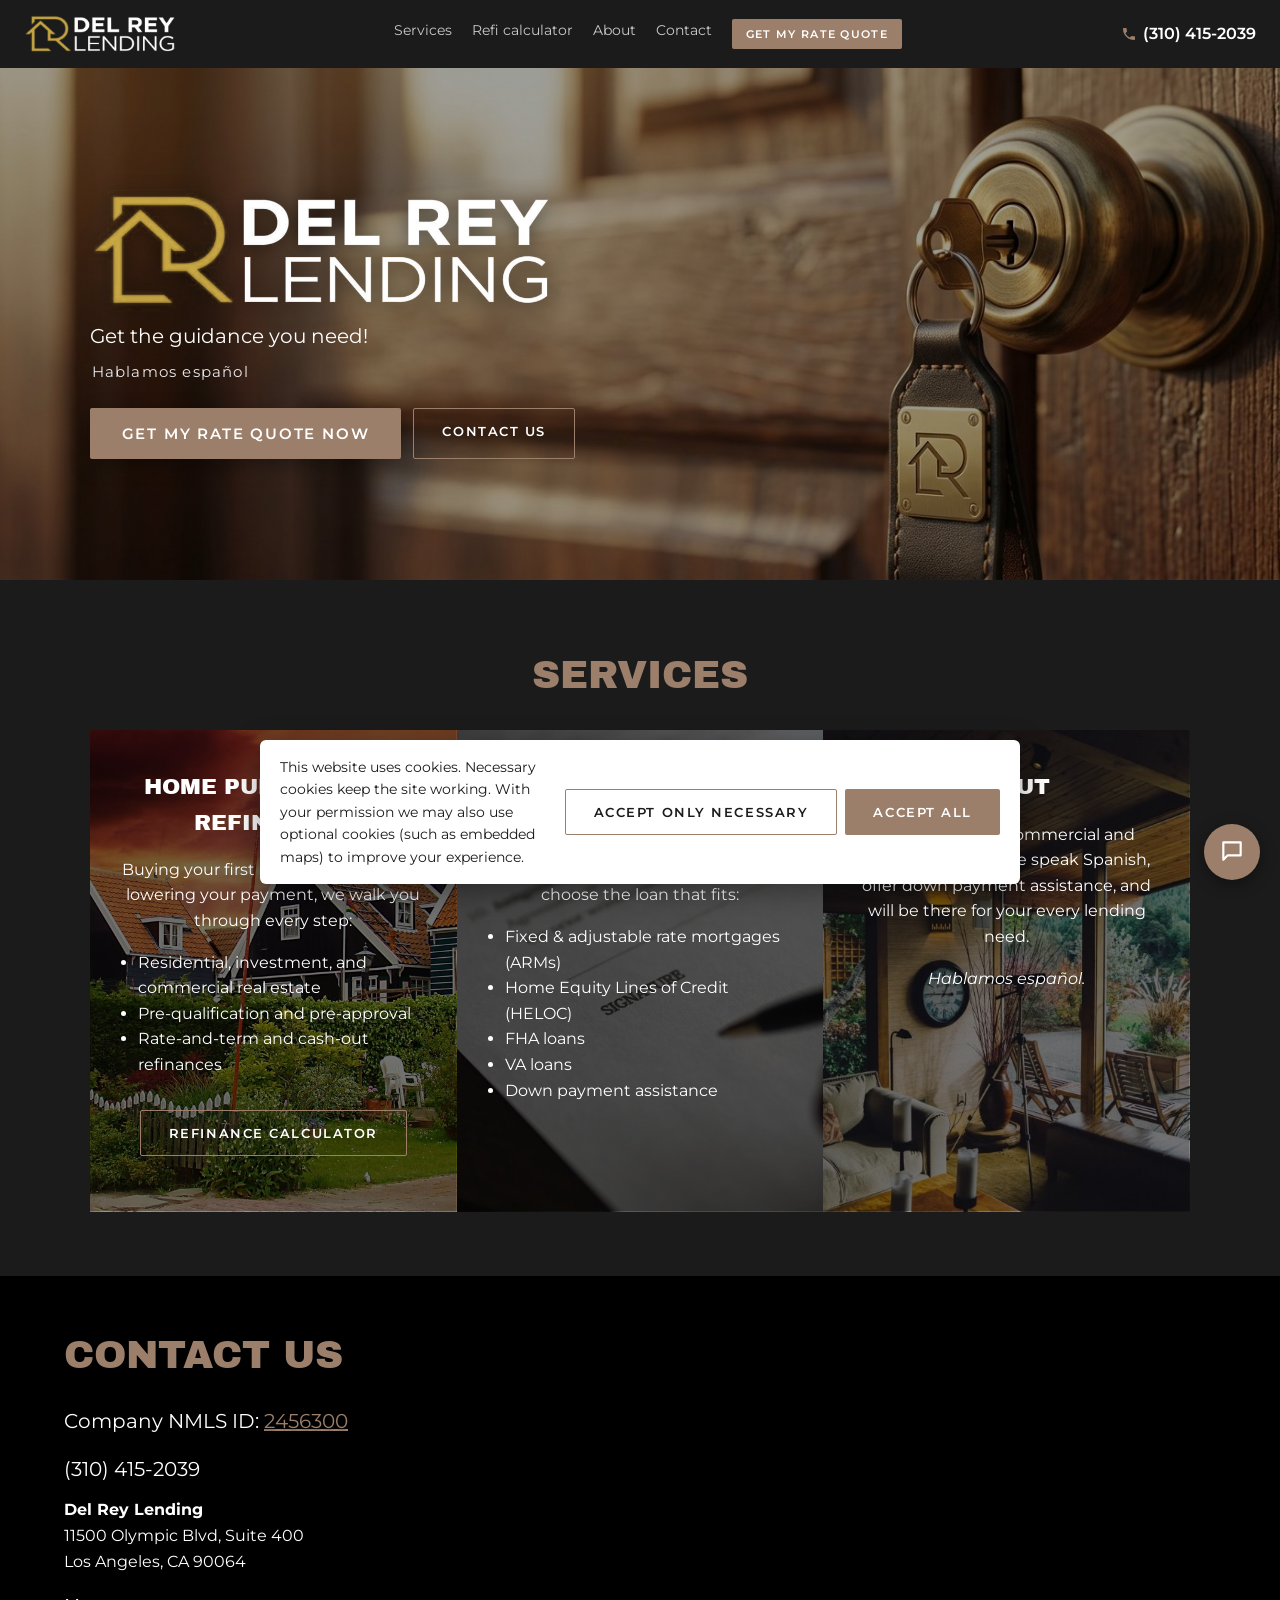
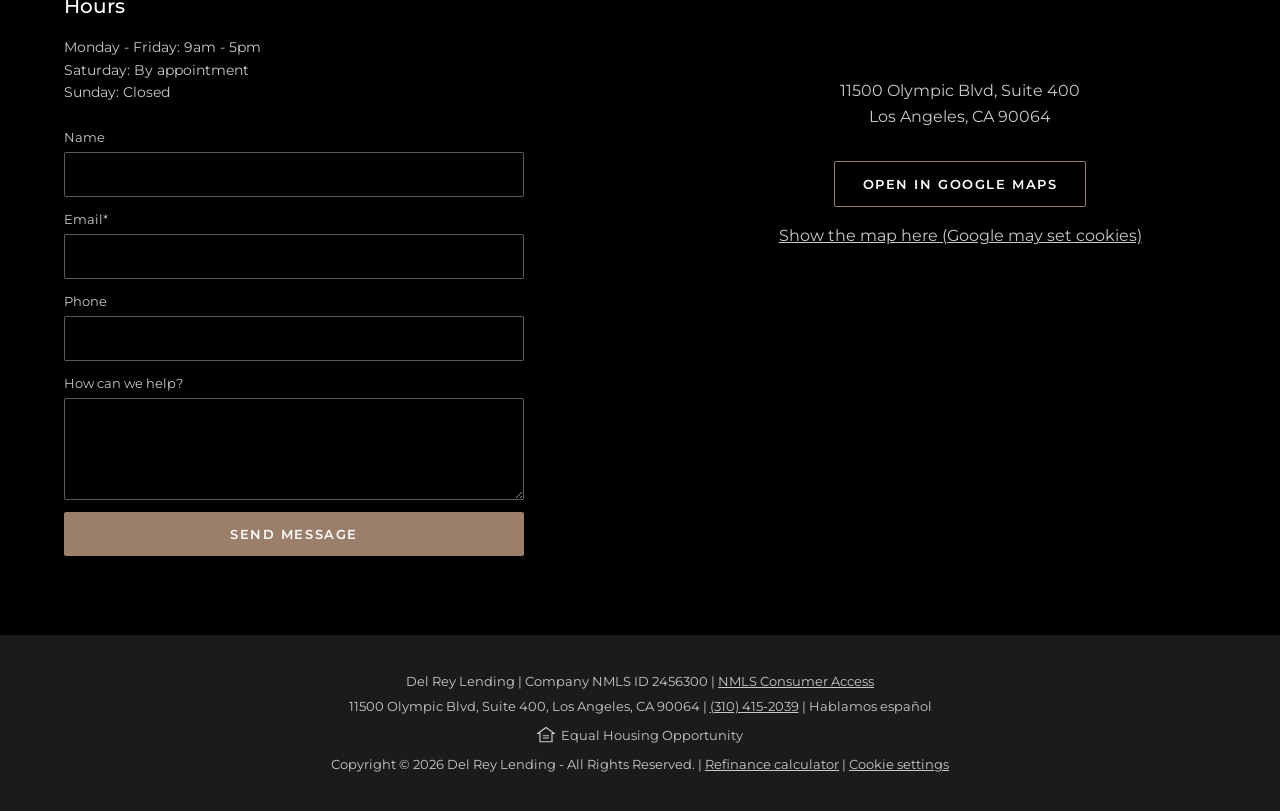
==== commit cace8ba1: "Hero: Del Rey branded key photo; left-aligned banner content on desktop Co-Authored-By: Claude Opus " ====
--- a/index.html
+++ b/index.html
@@ -10,7 +10,7 @@
   <link rel="preconnect" href="https://fonts.googleapis.com">
   <link rel="preconnect" href="https://fonts.gstatic.com" crossorigin>
   <link href="https://fonts.googleapis.com/css2?family=Archivo+Black&family=Montserrat:wght@400;500;600&display=swap" rel="stylesheet">
-  <link rel="stylesheet" href="styles.css?v=202610091740">
+  <link rel="stylesheet" href="styles.css?v=20261009175123">
 </head>
 <body>
   <header class="topbar">
@@ -26,7 +26,7 @@
   </header>
 
   <main id="top">
-    <section class="hero" style="background-image:linear-gradient(rgba(0,0,0,.25),rgba(0,0,0,.25)),url('img/hero.jpg?v=202610091743')">
+    <section class="hero" style="background-image:linear-gradient(rgba(0,0,0,.38),rgba(0,0,0,.38)),url('img/hero.jpg?v=20261009175123')">
       <h1 class="hero-logo"><img src="img/logo-white.png" alt="Del Rey Lending" width="560" height="149"></h1>
       <p>Get the guidance you need!</p>
       <p class="hero-es">Hablamos español</p>
@@ -69,7 +69,7 @@
     </section>
 
 
-    <section id="contact" class="contact" style="background-image:linear-gradient(rgba(0,0,0,.55),rgba(0,0,0,.55)),url('img/hero.jpg?v=202610091743')">
+    <section id="contact" class="contact" style="background-image:linear-gradient(rgba(0,0,0,.55),rgba(0,0,0,.55)),url('img/hero.jpg?v=20261009175123')">
       <div class="contact-info">
         <h2>Contact us</h2>
         <p class="nmls">Company NMLS ID: <a href="https://www.nmlsconsumeraccess.org/EntityDetails.aspx/COMPANY/2456300" target="_blank" rel="noopener">2456300</a></p>
@@ -161,6 +161,6 @@
     </form>
   </section>
 
-  <script src="app.js?v=202610091740"></script>
+  <script src="app.js?v=20261009175123"></script>
 </body>
 </html>
--- a/styles.css
+++ b/styles.css
@@ -32,7 +32,7 @@
 .btn-ghost:hover { background: rgba(156,127,106,.2); }
 .linklike { background: none; border: 0; padding: 0; color: inherit; font: inherit; text-decoration: underline; cursor: pointer; }
 
-.hero { background-position: 70% center !important; min-height: 78vh; display: flex; flex-direction: column; align-items: center; justify-content: center; text-align: center; padding: 60px 16px; background: center/cover no-repeat; }
+.hero { background-position: 0% center !important; min-height: clamp(460px, 40vw, 78vh); display: flex; flex-direction: column; align-items: center; justify-content: center; text-align: center; padding: 60px 16px; background: center/cover no-repeat; }
 .hero h1 { font-size: clamp(34px, 6vw, 54px); color: #fff; margin: 0; }
 .hero p { font-size: 20px; margin: 8px 0 24px; }
 
@@ -194,9 +194,18 @@
   .card { min-height: 0; }
   .topbar nav { display: none; }
   .calc-wrap { grid-template-columns: 1fr; }
+  .hero { background-position: 56% center !important; }
   .tiles { grid-template-columns: 1fr 1fr; }
   .cookie { flex-direction: column; align-items: stretch; }
   .cookie-actions { flex-direction: column; }
   .quote { padding: 32px 18px 16px; }
   .quote-options { grid-template-columns: 1fr; }
 }
+
+/* Desktop banner: content on the left so the photo's keys stay visible on the right */
+@media (min-width: 861px) {
+  .hero { align-items: flex-start; text-align: left; padding-left: max(48px, 7vw); }
+  .hero-logo img { width: min(500px, 36vw); }
+  .hero-actions { justify-content: flex-start; }
+  .hero-es { margin-left: 2px !important; }
+}
